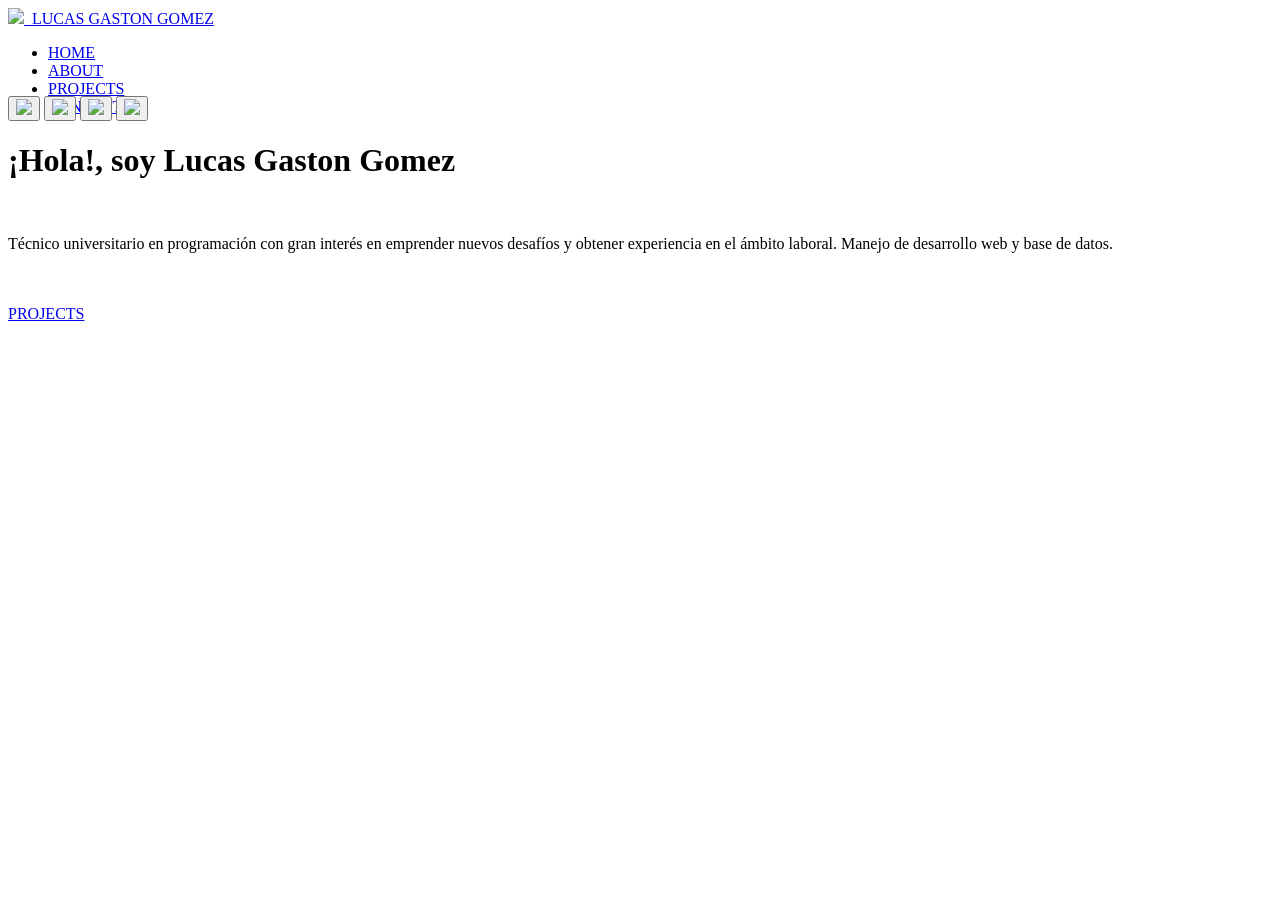
==== index.html @ 5d981d06 "Update index.html" ====
<!DOCTYPE html>
<html lang="es">
<head>
<meta charset="UTF-8">
<meta name="viewport" content="width=device-width, initial-scale=1.0">
<title>Principal</title>
<link rel="stylesheet" href="css/Principal.css">
<!-- Estilos de fuentes de Google Fonts -->
<link rel="preconnect" href="https://fonts.googleapis.com">
<link rel="preconnect" href="https://fonts.gstatic.com" crossorigin>
<!-- Estilo de fuente: 'Roboto' -->
<link href="https://fonts.googleapis.com/css2?family=Roboto:wght@400;700&family=Fira+Code:wght@400;500&display=swap" rel="stylesheet">
</head>
<body>


	<div class="divCabecera" style="height: 88px; ">
	<a class="hijo mover-izquierda2" href="Perfil.html"><img class="editImagen" src="contenido/FotoLucas.jpg">&nbsp;&nbsp;LUCAS GASTON GOMEZ</a>
	
	<ul class="mover-derecha2">
	<li><a href="index.html">HOME</a></li>
	<li><a href="About.html">ABOUT</a></li>
	<li><a href="Proyectos.html">PROJECTS</a></li>
	<li><a href="Contact.html">CONTACT</a></li>
	</ul>
	</div>
	
	<div class="divRedes">
	<button class="buttonRed designRed"><img class="editRed" src="contenido/linkedin.svg"></button>
	<button class="buttonRed2 designRed"><img class="editRed" src="contenido/instagram.svg"></button>
	<button class="buttonRed3 designRed"><img class="editRed" src="contenido/github.svg"></button>
	<button class="buttonRed4 designRed"><img class="editRed" src="contenido/youtube.svg"></button>
	</div>
	
	<div class="divCentral">
	<h1>¡Hola!, soy Lucas Gaston Gomez</h1>
	<br>
	<p>Técnico universitario en programación con gran interés en emprender nuevos desafíos y obtener experiencia
	en el ámbito laboral. Manejo de desarrollo web y base de datos.</p>
	<br>
	<br>
	<a class="buttonProjects" href="Proyectos.html">PROJECTS</a>
	</div>
</body>

</html>
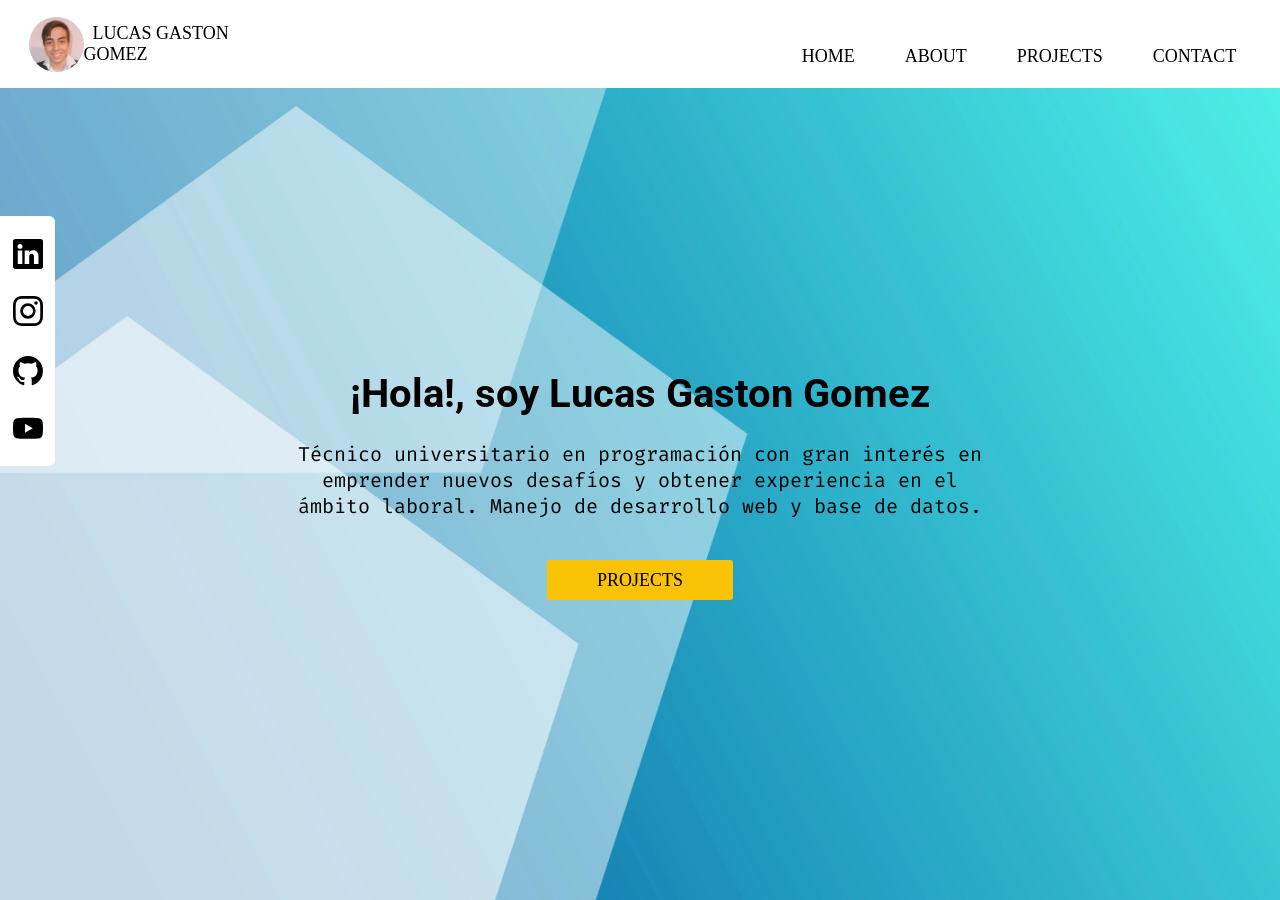
==== commit a1ddc8f4: "update index readaptacion de tamaños" ====
--- a/index.html
+++ b/index.html
@@ -42,5 +42,4 @@
 	<a class="buttonProjects" href="Proyectos.html">PROJECTS</a>
 	</div>
 </body>
-
-</html>
+</html>
--- a/css/Principal.css
+++ b/css/Principal.css
@@ -0,0 +1,271 @@
+@charset "UTF-8";
+
+*{
+	margin:0;
+}
+
+body{
+	background-image:url('Fondo.webp');
+	background-size: cover; /* Image will cover the entire element */
+  background-repeat: no-repeat; /* Image will not repeat */
+  background-attachment:fixed /*Sirve para que la imagen quede fija al momento de ir bajando */
+}
+
+.editImagen{
+	width:55px;
+	height:55px;
+	border-radius:50px;
+}
+
+
+.divCabecera{
+	background-color:#ffffff;
+	position:relative; /* necesario para posicionar al hijo */
+	
+}
+
+.hijo {
+	font-family:fantasy;
+	font-size:18px;
+ position: absolute;      /* lo sacamos del flujo normal */
+  top: 50%;                /* movemos al centro verticalmente */
+  left: 50%;               /* movemos al centro horizontalmente */
+  transform: translate(-50%, -50%); /* centramos completamente */
+  width: 250px;
+  height: 60px;
+  background: #ffffff;
+  display: flex;
+  align-items: center;
+  justify-content: center;
+  color: #000000;
+  border-style:none;
+  border-radius:6px;
+  cursor:pointer;
+  	transition: all 0.3s ease-in-out;
+  	text-decoration:none;
+}
+
+/* 📍 Modificadores reutilizables */
+.mover-izquierda {
+  left: 25%;               /* mueve hacia la izquierda */
+  transform: translate(-50%, -50%);
+}
+
+.mover-derecha {
+  left: 75%;               /* mueve hacia la derecha */
+  transform: translate(-50%, -50%);
+}
+
+.centrar {
+  left: 50%;               /* centro */
+  transform: translate(-50%, -50%);
+}
+
+/**
+position: relative en el contenedor → define el área donde se moverá el hijo.
+
+position: absolute en el hijo → permite ubicarlo exactamente donde quieras.
+
+top: 50%; left: 50%; transform: translate(-50%, -50%) → centra el elemento.
+
+Cambiando solo left, lo puedes mover a la izquierda o derecha sin perder el centrado vertical.
+**/
+
+/* CLASES ALTERNATIVAS */
+.mover-izquierda2{
+  left: 12%;               /* mueve hacia la izquierda */
+  transform: translate(-50%, -50%);	
+}
+
+.mover-derecha2{
+	left:80%;
+	transform:translate(-50%,9%);
+}
+
+.centrar2{
+	left:20%;
+	transform:translate(-50%,-50%);
+}
+
+
+.hijo:hover{
+	background-color:#00006a;
+	color:#ffffff;
+	 transform: translate(-50%,-50%) scale(1.05);
+}
+
+.hijo:active{
+	background-color:#00006a;
+	color:#ffffff;
+	 transform: translate(-50%,-50%) scale(1.0);	
+}
+
+
+
+ul{
+	display:flex;
+	list-style-type:none;
+	margin:0;
+	padding:0;
+	position:absolute;
+	top:50%;
+	left:50%;
+	 transform: translate(-50%, -50%); 
+}
+
+li{
+	border-radius:6px;
+	display:inline-block;
+	margin-right:10px;
+}
+
+
+li a{
+	text-decoration:none;
+	background-color:#ffffff;
+	color:#000000;
+	font-family:fantasy;
+	font-size:18px;
+	font-style:normal;
+	padding:20px;
+	border-top-left-radius:6px;
+	border-top-right-radius:6px;
+	transition: all 0.3s ease-in-out;
+}
+
+li a:hover{
+	background-color:#00006a;
+	color:#ffffff;
+}
+
+
+.divRedes{
+	background-color:#ffffff;
+	color:#000000;
+	width:55px;
+	height:250px;
+	position:relative;
+	margin-top:10%;
+	margin-right:auto;
+	margin-left:0%;
+	border-top-right-radius:6px;
+	border-bottom-right-radius:6px;
+}
+
+.buttonRed{
+	position:absolute;
+	top:15%;
+	left:50%;
+	 transform: translate(-50%, -50%);
+	 cursor:pointer;
+	 border-style:none;
+	 border-radius:6px;
+}
+
+
+.designRed{
+	width:35px;
+	height:35px;
+	background-color:#ffffff;
+		margin:0;
+	padding:0;
+		align-items:center;
+	justify-content:center;
+	display:flex; /* USA flex PARA CENTRAR VERTICAL Y HORIZONTALMENTE */
+	padding:20px;
+	transition: all 0.3s ease-in-out;
+
+}
+
+.designRed:hover{
+	background-color:#c9c9c9;
+	transform: translate(-50%,-50%) scale(1.1);
+}
+
+
+.editRed{
+	width:30px;
+	height:30px;
+	display:block; /* SIRVE PARA QUE margin: auto FUNCIONE */
+	margin:0 auto; /* CENTRA LA IMAGEN HORIZONTALMENTE */
+}
+
+.buttonRed2{
+	position:absolute;
+	top:38%;
+	left:50%;
+	 transform: translate(-50%, -50%);
+	 cursor:pointer;
+	 border-style:none;
+	 border-radius:6px;	
+}
+
+
+
+.buttonRed3{
+	position:absolute;
+	top:62%;
+	left:50%;
+	 transform: translate(-50%, -50%);
+	 cursor:pointer;
+	 border-style:none;
+	 border-radius:6px;	
+}
+
+.buttonRed4{
+	position:absolute;
+	top:85%;
+	left:50%;
+	 transform: translate(-50%, -50%);
+	 cursor:pointer;
+	 border-style:none;
+	 border-radius:6px;	
+}
+
+
+.divCentral{
+	font-family:'Roboto', sans-serif;
+	font-size:20px;
+	position:absolute;
+	top:55%;
+	left:50%;
+	transform:translate(-50%,-50%);
+	width:700px;
+	height:250px;
+	text-align:center;
+}
+
+p{
+	font-size:20px;
+	font-family:'Fira code', monospace;
+}
+
+.buttonProjects{
+	background-color:#fac205;
+	font-size:18px;
+	padding-top:10px;
+	padding-bottom:10px;
+	padding-left:50px;
+	padding-right:50px;
+	border-radius:3px;
+	border-style:none;
+	cursor:pointer;
+	transition: all 0.3s ease-in-out;
+	font-family:fantasy;
+	text-decoration:none;
+	color:#000000;
+}
+
+.buttonProjects:hover{
+	background-color:#000000;
+	color:#fac205;
+	transform:scale(1.05);
+}
+
+.buttonProjects:active{
+	background-color:#fac205;
+	color:#000000;
+	transform:scale(1.0);
+}
+
+
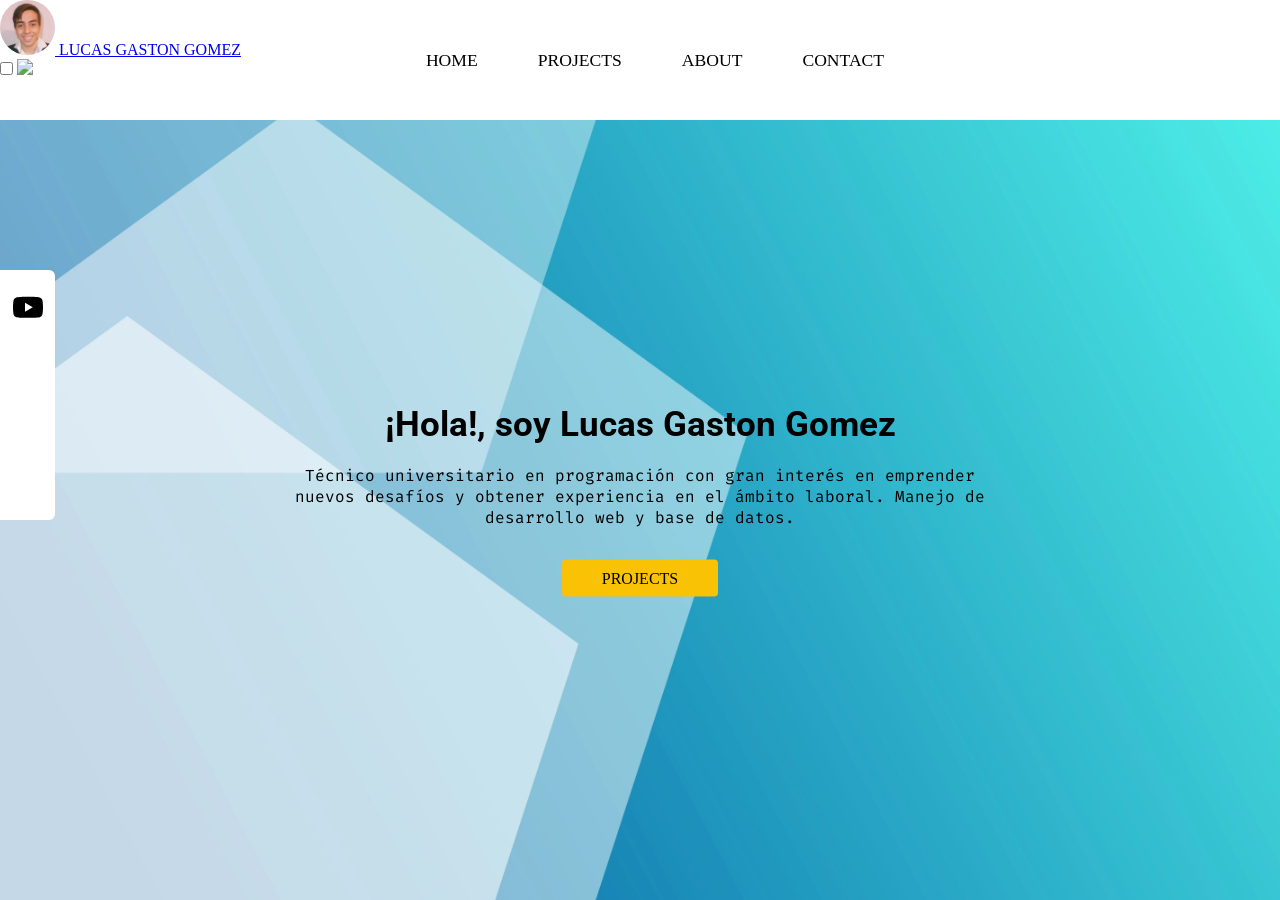
==== commit 8c749ce2: "Add files via upload" ====
--- a/index.html
+++ b/index.html
@@ -13,23 +13,42 @@
 </head>
 <body>
 
+  <header class="divCabecera">
+  <a class="logo" href="Perfil.html">
+    <img class="editImagen" src="contenido/FotoLucas.jpg" alt="Lucas">
+    <span>LUCAS GASTON GOMEZ</span>
+  </a>
 
-	<div class="divCabecera" style="height: 88px; ">
-	<a class="hijo mover-izquierda2" href="Perfil.html"><img class="editImagen" src="contenido/FotoLucas.jpg">&nbsp;&nbsp;LUCAS GASTON GOMEZ</a>
-	
-	<ul class="mover-derecha2">
-	<li><a href="index.html">HOME</a></li>
-	<li><a href="About.html">ABOUT</a></li>
-	<li><a href="Proyectos.html">PROJECTS</a></li>
-	<li><a href="Contact.html">CONTACT</a></li>
-	</ul>
-	</div>
+<!-- Botón Burger (solo móvil) -->
+
+    <!-- Menú de navegación -->
+   
+<nav>
+
+      <!-- The hamburger menu -->
+       <input type="checkbox" id="valido">
+      <label class="btnBurger" for="valido"><img src="contenido/menu-burger.svg" class="imgMenu"></label>
+      <ul>
+        <li class="liFirst"><a href="index.html">HOME</a></li>
+        <li><a href="Proyectos.html">PROJECTS</a></li>
+        <li><a href="About.html">ABOUT</a></li>
+        <li class="liLast"><a href="Contact.html">CONTACT</a></li>
+      </ul>
+
+    </nav>
+  </header>
 	
 	<div class="divRedes">
-	<button class="buttonRed designRed"><img class="editRed" src="contenido/linkedin.svg"></button>
-	<button class="buttonRed2 designRed"><img class="editRed" src="contenido/instagram.svg"></button>
-	<button class="buttonRed3 designRed"><img class="editRed" src="contenido/github.svg"></button>
-	<button class="buttonRed4 designRed"><img class="editRed" src="contenido/youtube.svg"></button>
+    <table class="tableRedes">
+      <tr class="trRedes">
+        <td class="tdRedes"><button class="buttonRed designRed"><img class="editRed" src="contenido/linkedin.svg"></button></td>
+        <td class="tdRedes"><button class="buttonRed designRed"><img class="editRed" src="contenido/instagram.svg"></button></td>
+        <td class="tdRedes"><button class="buttonRed designRed"><img class="editRed" src="contenido/github.svg"></button></td>
+        <td class="tdRedes"><button class="buttonRed designRed"><img class="editRed" src="contenido/youtube.svg"></button></td>
+      </tr>
+
+    </table>
+	
 	</div>
 	
 	<div class="divCentral">
@@ -41,5 +60,6 @@
 	<br>
 	<a class="buttonProjects" href="Proyectos.html">PROJECTS</a>
 	</div>
+
 </body>
 </html>
--- a/css/Principal.css
+++ b/css/Principal.css
@@ -2,13 +2,15 @@
 
 *{
 	margin:0;
+	box-sizing: border-box;
 }
 
 body{
 	background-image:url('Fondo.webp');
 	background-size: cover; /* Image will cover the entire element */
   background-repeat: no-repeat; /* Image will not repeat */
-  background-attachment:fixed /*Sirve para que la imagen quede fija al momento de ir bajando */
+  background-attachment:fixed; /*Sirve para que la imagen quede fija al momento de ir bajando */
+  min-height: 100vh;
 }
 
 .editImagen{
@@ -21,12 +23,12 @@
 .divCabecera{
 	background-color:#ffffff;
 	position:relative; /* necesario para posicionar al hijo */
-	
+	min-height: 120px;
 }
 
 .hijo {
 	font-family:fantasy;
-	font-size:18px;
+	font-size:1.1rem;
  position: absolute;      /* lo sacamos del flujo normal */
   top: 50%;                /* movemos al centro verticalmente */
   left: 50%;               /* movemos al centro horizontalmente */
@@ -105,8 +107,7 @@
 ul{
 	display:flex;
 	list-style-type:none;
-	margin:0;
-	padding:0;
+	gap:10px;
 	position:absolute;
 	top:50%;
 	left:50%;
@@ -125,11 +126,10 @@
 	background-color:#ffffff;
 	color:#000000;
 	font-family:fantasy;
-	font-size:18px;
+	font-size:1.1rem;
 	font-style:normal;
-	padding:20px;
-	border-top-left-radius:6px;
-	border-top-right-radius:6px;
+	padding:15px 20px;
+	border-radius:6px;
 	transition: all 0.3s ease-in-out;
 }
 
@@ -144,10 +144,9 @@
 	color:#000000;
 	width:55px;
 	height:250px;
-	position:relative;
-	margin-top:10%;
-	margin-right:auto;
-	margin-left:0%;
+	position:fixed;
+	top:30%;
+	left:0;
 	border-top-right-radius:6px;
 	border-bottom-right-radius:6px;
 }
@@ -225,30 +224,27 @@
 
 .divCentral{
 	font-family:'Roboto', sans-serif;
-	font-size:20px;
+	font-size:1.1rem;
 	position:absolute;
 	top:55%;
 	left:50%;
 	transform:translate(-50%,-50%);
-	width:700px;
-	height:250px;
+	max-width:700px;
+	width:90%;
 	text-align:center;
 }
 
 p{
-	font-size:20px;
+	font-size:1rem;
 	font-family:'Fira code', monospace;
 }
 
 .buttonProjects{
 	background-color:#fac205;
-	font-size:18px;
-	padding-top:10px;
-	padding-bottom:10px;
-	padding-left:50px;
-	padding-right:50px;
-	border-radius:3px;
-	border-style:none;
+	font-size:1rem;
+	padding:10px 40px;
+	border-radius:4px;
+	border:none;
 	cursor:pointer;
 	transition: all 0.3s ease-in-out;
 	font-family:fantasy;
@@ -269,3 +265,57 @@
 }
 
 
+/* ================================================= */
+/* 📱 MOBILE (hasta 768px) */
+/* ================================================= */
+@media (max-width: 768px) {
+
+  body {
+    background-attachment: scroll;
+  }
+
+  ul {
+    position: static;
+    transform: none;
+    flex-direction: column;
+    align-items: center;
+    padding: 10px 0;
+  }
+
+  .divCabecera {
+    padding: 10px 0;
+  }
+
+  .divCentral {
+    position: static;
+    transform: none;
+    margin: 40px auto;
+    width: 90%;
+  }
+
+  .divRedes {
+    position: fixed;
+    bottom: 0;
+    top: auto;
+    width: 100%;
+    height: 60px;
+    display: flex;
+    justify-content: center;
+    gap: 20px;
+    border-radius: 0;
+  }
+}
+
+/* ================================================= */
+/* 📲 TABLET (768px a 1024px) */
+/* ================================================= */
+@media (min-width: 769px) and (max-width: 1024px) {
+
+  .divCentral {
+    max-width: 600px;
+  }
+
+  ul {
+    gap: 15px;
+  }
+}
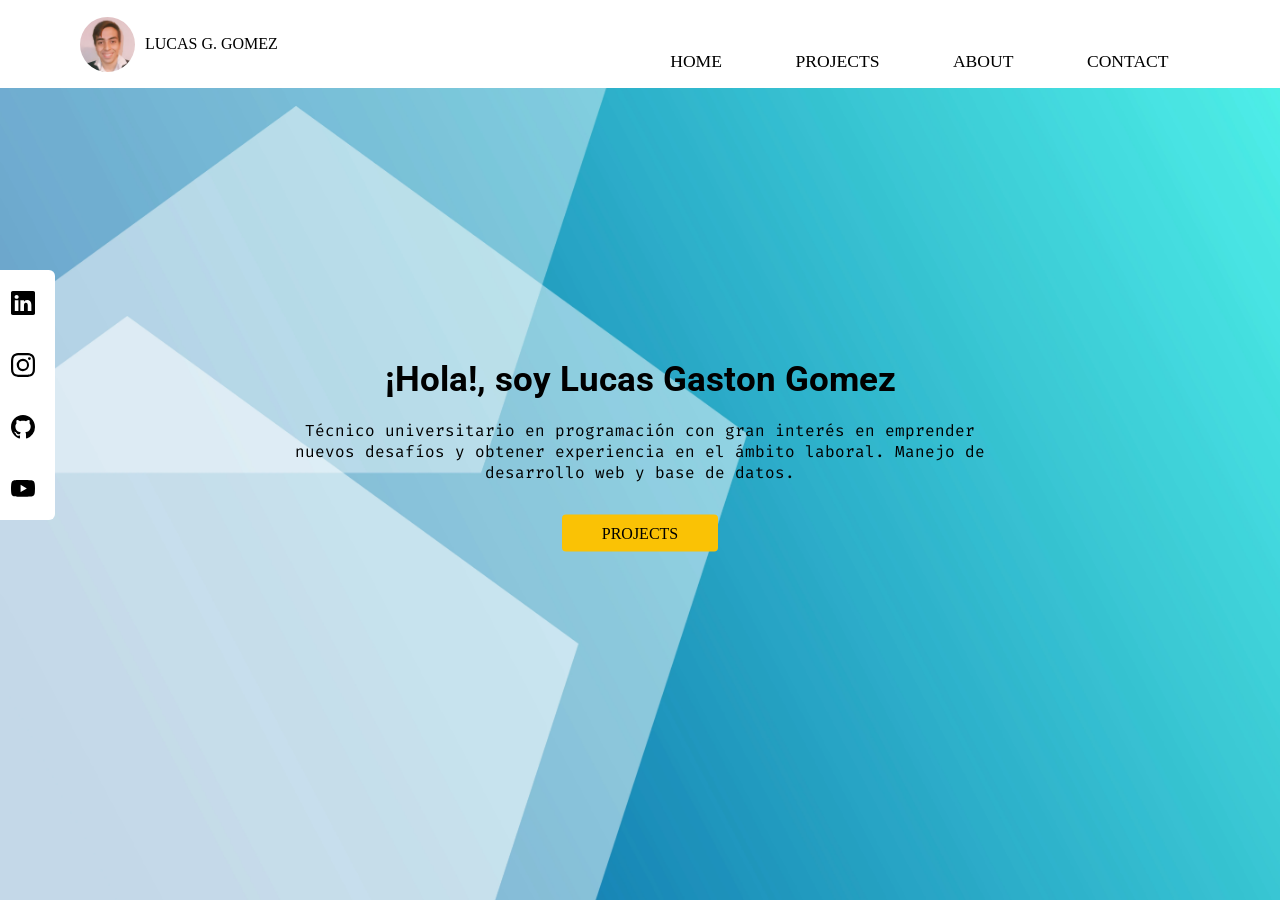
==== commit f90c5383: "Update index.html" ====
--- a/index.html
+++ b/index.html
@@ -16,7 +16,7 @@
   <header class="divCabecera">
   <a class="logo" href="Perfil.html">
     <img class="editImagen" src="contenido/FotoLucas.jpg" alt="Lucas">
-    <span>LUCAS GASTON GOMEZ</span>
+    <span>LUCAS G. GOMEZ</span>
   </a>
 
 <!-- Botón Burger (solo móvil) -->
@@ -62,4 +62,5 @@
 	</div>
 
 </body>
-</html>+
+</html>
--- a/css/Principal.css
+++ b/css/Principal.css
@@ -20,32 +20,43 @@
 }
 
 
-.divCabecera{
-	background-color:#ffffff;
-	position:relative; /* necesario para posicionar al hijo */
-	min-height: 120px;
-}
-
-.hijo {
-	font-family:fantasy;
-	font-size:1.1rem;
- position: absolute;      /* lo sacamos del flujo normal */
-  top: 50%;                /* movemos al centro verticalmente */
-  left: 50%;               /* movemos al centro horizontalmente */
-  transform: translate(-50%, -50%); /* centramos completamente */
-  width: 250px;
-  height: 60px;
-  background: #ffffff;
+
+.divCabecera {
+  background-color: #fff;
+  min-height: 88px;
   display: flex;
   align-items: center;
-  justify-content: center;
-  color: #000000;
-  border-style:none;
-  border-radius:6px;
-  cursor:pointer;
-  	transition: all 0.3s ease-in-out;
-  	text-decoration:none;
-}
+  justify-content: space-between;
+  padding: 0 5%;
+}
+
+
+/* REEMPLAZA AL .hijo */
+.logo {
+  display: flex;
+  align-items: center;
+  gap: 10px;
+  text-decoration: none;
+  font-family: fantasy;
+  color: #000;
+  transition-duration: 0.3s;
+  padding: 8px 16px;
+  border-radius: 4px;
+}
+
+.logo:hover{
+	background-color:#00006a;
+	color:#ffffff;
+	 transform: scale(1.05);
+}
+
+.logo:active{
+	background-color:#00006a;
+	color:#ffffff;
+	 transform: scale(1.0);	
+}
+
+
 
 /* 📍 Modificadores reutilizables */
 .mover-izquierda {
@@ -90,29 +101,27 @@
 }
 
 
-.hijo:hover{
+
+
+/* REEMPLAZA AL ul*/
+.menu {
+  display: flex;
+  list-style: none;
+  gap: 15px;
+}
+
+/*
+.menu a {
+  padding: 12px 18px;
+  border-radius: 6px;
+  transition-duration: 0.3s;
+}
+
+.menu a:hover{
 	background-color:#00006a;
 	color:#ffffff;
-	 transform: translate(-50%,-50%) scale(1.05);
-}
-
-.hijo:active{
-	background-color:#00006a;
-	color:#ffffff;
-	 transform: translate(-50%,-50%) scale(1.0);	
-}
-
-
-
-ul{
-	display:flex;
-	list-style-type:none;
-	gap:10px;
-	position:absolute;
-	top:50%;
-	left:50%;
-	 transform: translate(-50%, -50%); 
-}
+}
+
 
 li{
 	border-radius:6px;
@@ -129,7 +138,7 @@
 	font-size:1.1rem;
 	font-style:normal;
 	padding:15px 20px;
-	border-radius:6px;
+	border-radius:6px 6px 0px 0px;
 	transition: all 0.3s ease-in-out;
 }
 
@@ -137,96 +146,90 @@
 	background-color:#00006a;
 	color:#ffffff;
 }
-
-
-.divRedes{
-	background-color:#ffffff;
-	color:#000000;
-	width:55px;
-	height:250px;
-	position:fixed;
-	top:30%;
-	left:0;
-	border-top-right-radius:6px;
-	border-bottom-right-radius:6px;
+*/
+
+.divRedes {
+  position: fixed;
+  left: 0;
+  top: 30%;
+  width: 55px;
+  height:250px;
+  background-color: #ffffff;   /* 👈 COLOR RESTAURADO */
+  border-top-right-radius: 6px;
+  border-bottom-right-radius: 6px;
+  display: flex;
+  flex-direction: column;
+  align-items: center;
+  gap: 10px;
+  padding: 10px 0;
+  z-index: 1000;
+}
+
+
+
+.designRed {
+  width: 40px;
+  height: 40px;
+  background-color: #ffffff;
+  display: flex;
+  align-items: center;
+  justify-content: center;
+  border-radius: 6px;
+  transition: 0.3s;
+}
+
+.designRed:hover {
+  background-color: #c9c9c9;
+  transform: scale(1.1);
+}
+
+.editRed {
+  width: 24px;
+  height: 24px;
 }
 
 .buttonRed{
-	position:absolute;
-	top:15%;
-	left:50%;
-	 transform: translate(-50%, -50%);
 	 cursor:pointer;
 	 border-style:none;
 	 border-radius:6px;
-}
-
-
-.designRed{
-	width:35px;
-	height:35px;
-	background-color:#ffffff;
-		margin:0;
-	padding:0;
-		align-items:center;
-	justify-content:center;
-	display:flex; /* USA flex PARA CENTRAR VERTICAL Y HORIZONTALMENTE */
-	padding:20px;
-	transition: all 0.3s ease-in-out;
-
-}
-
-.designRed:hover{
-	background-color:#c9c9c9;
-	transform: translate(-50%,-50%) scale(1.1);
-}
-
-
-.editRed{
-	width:30px;
-	height:30px;
-	display:block; /* SIRVE PARA QUE margin: auto FUNCIONE */
-	margin:0 auto; /* CENTRA LA IMAGEN HORIZONTALMENTE */
-}
-
-.buttonRed2{
-	position:absolute;
-	top:38%;
-	left:50%;
-	 transform: translate(-50%, -50%);
-	 cursor:pointer;
-	 border-style:none;
-	 border-radius:6px;	
-}
-
-
-
-.buttonRed3{
-	position:absolute;
-	top:62%;
-	left:50%;
-	 transform: translate(-50%, -50%);
-	 cursor:pointer;
-	 border-style:none;
-	 border-radius:6px;	
-}
-
-.buttonRed4{
-	position:absolute;
-	top:85%;
-	left:50%;
-	 transform: translate(-50%, -50%);
-	 cursor:pointer;
-	 border-style:none;
-	 border-radius:6px;	
-}
+	 transition-duration: 0.3s;
+}
+
+.buttonRed:hover{
+transform:  scale(1.1);
+background-color: #c9c9c9;
+}
+
+
+ .tdRedes{
+    position: relative;
+    justify-items: center;
+
+  }
+
+  .trRedes{
+      display:flex;
+  flex-direction: column;
+  flex-wrap: wrap;
+  gap:20px;
+  }
+
+.tableRedes{
+  position: relative;
+  margin:0;
+  padding:0;
+  width: 100%;
+}
+
+
+
 
 
 .divCentral{
 	font-family:'Roboto', sans-serif;
 	font-size:1.1rem;
 	position:absolute;
-	top:55%;
+	top:50%;
 	left:50%;
 	transform:translate(-50%,-50%);
 	max-width:700px;
@@ -246,7 +249,7 @@
 	border-radius:4px;
 	border:none;
 	cursor:pointer;
-	transition: all 0.3s ease-in-out;
+	transition: 0.3s;
 	font-family:fantasy;
 	text-decoration:none;
 	color:#000000;
@@ -255,7 +258,7 @@
 .buttonProjects:hover{
 	background-color:#000000;
 	color:#fac205;
-	transform:scale(1.05);
+	transform:scale(1.1);
 }
 
 .buttonProjects:active{
@@ -265,45 +268,252 @@
 }
 
 
+.btnBurger{
+  display: none;
+  background-color:#fac205;
+}
+
+.imgMenu{
+	width:26px;
+	height:26px;
+}
+
+ul{
+    display: flex;
+  list-style: none;
+  gap: 10px;
+  justify-content: center;
+  position: relative;
+  transform: translate(-10%,80%);
+}
+
+li{
+  display: inline-block;
+  margin-right: 5%;
+}
+
+li a{
+	text-decoration:none;
+	background-color:#ffffff;
+	color:#000000;
+	font-family:fantasy;
+	font-size:1.1rem;
+	font-style:normal;
+	padding:15px 20px;
+	border-radius:6px 6px 0px 0px;
+	transition: all 0.3s ease-in-out;
+}
+
+li a:hover{
+	background-color:#00006a;
+	color:#ffffff;
+}
+
+
+
+nav input[type="checkbox"],
+    nav button {
+      display: none;
+    }
+
+
 /* ================================================= */
 /* 📱 MOBILE (hasta 768px) */
 /* ================================================= */
 @media (max-width: 768px) {
 
-  body {
-    background-attachment: scroll;
-  }
-
-  ul {
-    position: static;
-    transform: none;
+  .divRedes {
+    top: auto;
+    bottom: 0;
+    left:50%;
+    transform: translateX(-50%);
+    width: 80%;
+    height: 60px;
+    justify-content: center;
+    border-top-right-radius: 6px;
+  border-top-left-radius: 6px;
+  border-bottom-right-radius: 0px;
+  }
+
+  .tdRedes{
+    position: relative;
+    justify-items: center;
+
+  }
+
+  .trRedes{
+  flex-direction: row;
+  flex-wrap: wrap;
+  gap:25px;
+  justify-content: center;
+  }
+
+
+.tableRedes{
+  position: relative;
+  margin:0;
+  padding:0;
+  width: 100%;
+}
+
+
+
+  
+ .divCabecera {
+    padding: 15px 0;
+	 flex-direction: row;
+   gap:5px;
+  }
+
+ 
+
+  .divCentral {
+    position: absolute;
+    top:50%;
+    left:50%;
+    transform: translate(-50%,-50%);
+    width: 90%;
+  }
+
+  .buttonProjects:hover{
+    background-color: #000000;
+    color:#fac205;
+  }
+
+
+	.logo {
+    padding: 3px 8px 3px 8px;
+	position: relative;
+  transform: translateX(7%);
+  font-family: fantasy;
+  font-size:1em;
+  }  
+
+  .logo:hover{
+    transform: translateX(7%) scale(1.1);
+  }
+
+
+/* MENÚ HAMBURGUESA */
+
+.btnBurger{
+          text-align: right;
+        display: block;
+        padding: 0.5em;
+        line-height: 1.6em;
+          position: relative;
+  transform: translateX(-50%);
+  z-index: 9999;
+  transition: 0.3s;
+  border-radius: 3px;
+  border-style: solid;
+  border-color: #000000;
+  border-width: 1px;
+  background-color: #ada4a4;
+}
+
+
+
+nav input[type="checkbox"]:not(:checked) ~ ul {
+        transform: translateX(200%);
+      }
+
+nav input[type="checkbox"]:checked ~ ul {
+        transform: translateX(0%);
+      }
+ 
+nav input[type="checkbox"]:checked ~ .btnBurger {
+        transform: translateX(0%);
+        transform:rotate(90deg);
+        background-color: #ffffff;
+      }
+
+nav input[type="checkbox"]:not(:checked) ~ .btnBurger {
+        transform: translate(-50%);
+      }
+
+ul{
+  display: block;
+  position: fixed;
+  right: 0;
+  top:3%;
+  left:50%;
+  background-color: #fff;
+  border-top-left-radius: 6px;
+  border-bottom-left-radius: 6px;
+  z-index: 9998;
+  text-align: left;
     flex-direction: column;
-    align-items: center;
-    padding: 10px 0;
-  }
-
-  .divCabecera {
-    padding: 10px 0;
-  }
-
-  .divCentral {
-    position: static;
-    transform: none;
-    margin: 40px auto;
-    width: 90%;
-  }
-
-  .divRedes {
-    position: fixed;
-    bottom: 0;
-    top: auto;
-    width: 100%;
-    height: 60px;
-    display: flex;
-    justify-content: center;
-    gap: 20px;
-    border-radius: 0;
-  }
+    margin:0;
+    padding:0;
+    transition:0.3s;
+}
+
+
+
+ul li{
+  width:100%;
+  list-style-type: none;
+    margin:0;
+    padding: 0;
+    text-align: center;
+
+}
+
+.liFirst{
+  margin-top:40%;
+}
+
+.liLast{
+  margin-bottom: 40%;
+
+}
+
+
+li a{
+  display: block;
+	text-decoration:none;
+	background-color:#fff;
+  border-radius: 0%;
+	color:#000000;
+	font-family:fantasy;
+	font-size:1.1rem;
+	font-style:normal;
+	padding:16px 20px;
+  box-sizing: border-box; /* SIRVE PARA EVITAR DESBORDE */
+	transition: 0.3s;
+}
+
+li a:hover{
+	background-color:#00006a;
+	color:#ffffff;
+}
+
+
+
+      /*
+      nav {
+        flex-direction: row;
+        flex-wrap: wrap;
+        margin-left: 0;
+        margin-right: 0;
+        left: 45%;
+        transform: translate(-50%,-150%);
+      }
+      */
+
+
+
+
+.imgMenu{
+	width:26px;
+	height:26px;
+  display: flex;
+  align-self: center;
+}
+
+
+
 }
 
 /* ================================================= */
@@ -311,11 +521,7 @@
 /* ================================================= */
 @media (min-width: 769px) and (max-width: 1024px) {
 
-  .divCentral {
-    max-width: 600px;
-  }
-
-  ul {
-    gap: 15px;
+  .divRedes {
+    flex-direction: row;
   }
 }
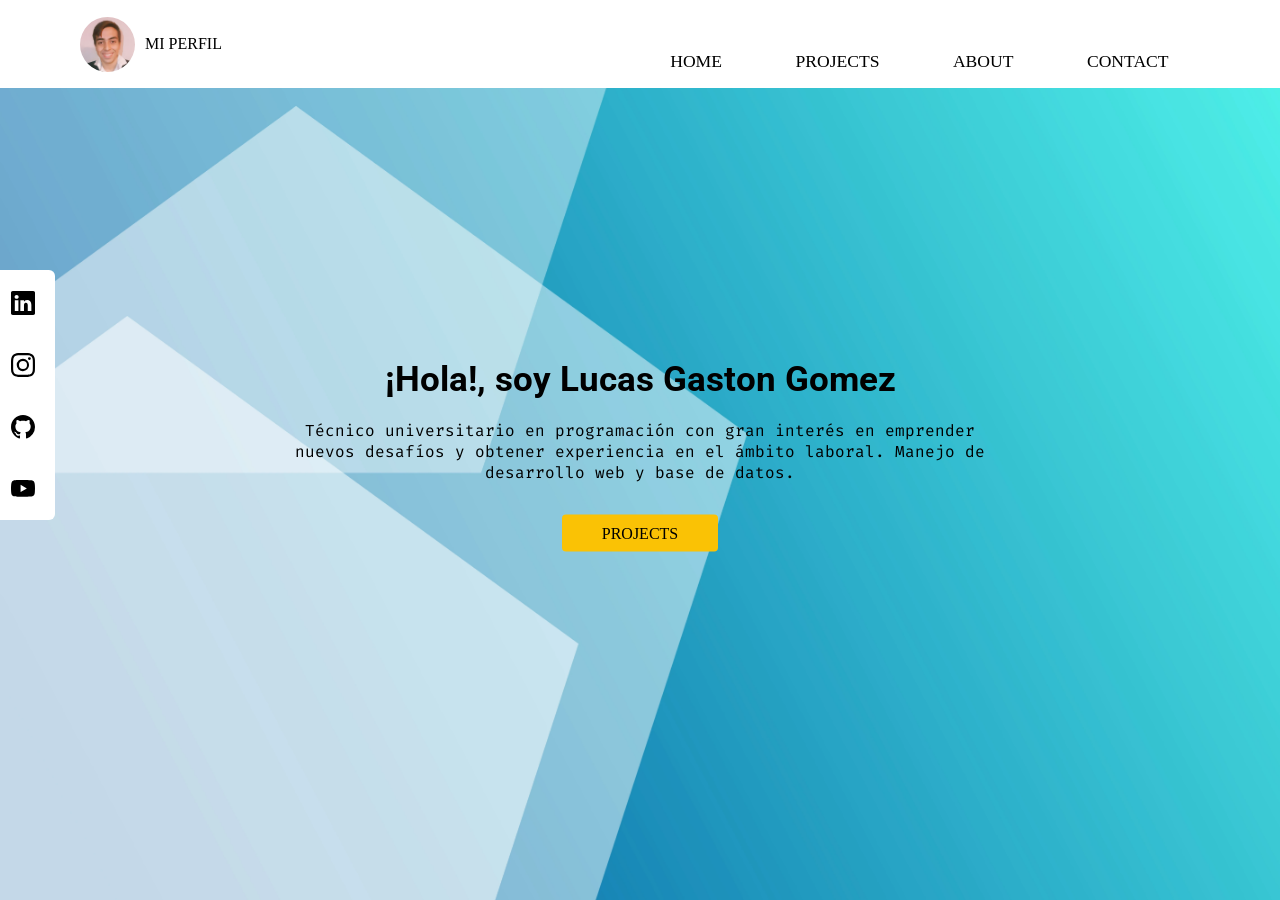
==== commit f862b41b: "Update index.html" ====
--- a/index.html
+++ b/index.html
@@ -16,7 +16,7 @@
   <header class="divCabecera">
   <a class="logo" href="Perfil.html">
     <img class="editImagen" src="contenido/FotoLucas.jpg" alt="Lucas">
-    <span>LUCAS G. GOMEZ</span>
+    <span>MI PERFIL</span>
   </a>
 
 <!-- Botón Burger (solo móvil) -->
@@ -64,3 +64,4 @@
 </body>
 
 </html>
+
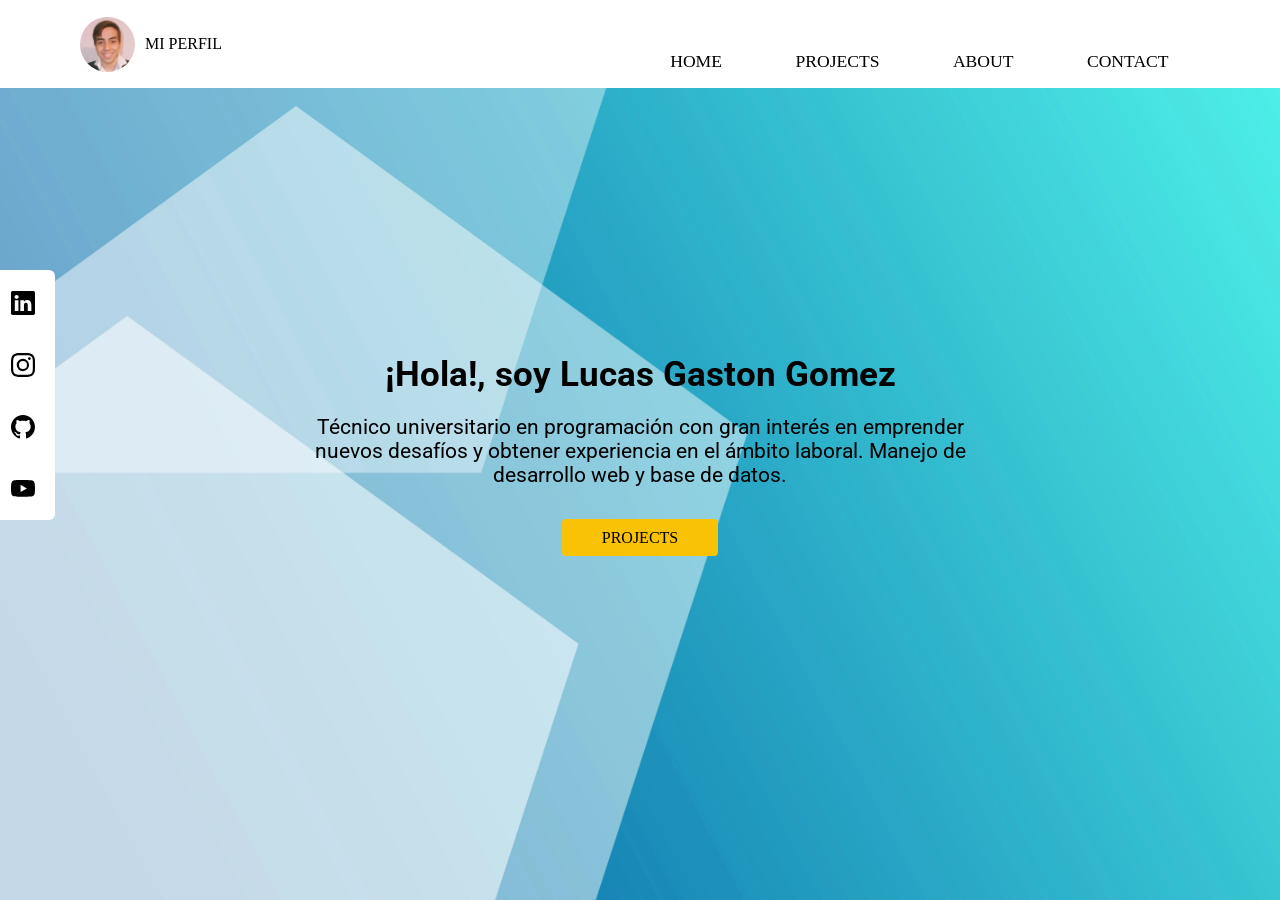
==== commit 7e771f6c: "Se quitaron los divs que contenían los h1" ====
--- a/index.html
+++ b/index.html
@@ -9,7 +9,8 @@
 <link rel="preconnect" href="https://fonts.googleapis.com">
 <link rel="preconnect" href="https://fonts.gstatic.com" crossorigin>
 <!-- Estilo de fuente: 'Roboto' -->
-<link href="https://fonts.googleapis.com/css2?family=Roboto:wght@400;700&family=Fira+Code:wght@400;500&display=swap" rel="stylesheet">
+<link href="https://fonts.googleapis.com/css2?family=Poppins:wght@600&family=Roboto:wght@400&display=swap" rel="stylesheet">
+<link href="https://fonts.googleapis.com/css2?family=Audiowide&display=swap" rel="stylesheet">
 </head>
 <body>
 
@@ -62,6 +63,4 @@
 	</div>
 
 </body>
-
-</html>
-
+</html>
--- a/css/Principal.css
+++ b/css/Principal.css
@@ -37,7 +37,8 @@
   align-items: center;
   gap: 10px;
   text-decoration: none;
-  font-family: fantasy;
+  font-family:'Audiowide', cursive;
+  text-transform: uppercase;
   color: #000;
   transition-duration: 0.3s;
   padding: 8px 16px;
@@ -238,8 +239,8 @@
 }
 
 p{
-	font-size:1rem;
-	font-family:'Fira code', monospace;
+	font-size: 1.3rem;
+	font-family:'Roboto', Arial, sans-serif;
 }
 
 .buttonProjects{
@@ -250,7 +251,8 @@
 	border:none;
 	cursor:pointer;
 	transition: 0.3s;
-	font-family:fantasy;
+	font-family:'Audiowide', cursive;
+  text-transform: uppercase;
 	text-decoration:none;
 	color:#000000;
 }
@@ -296,7 +298,8 @@
 	text-decoration:none;
 	background-color:#ffffff;
 	color:#000000;
-	font-family:fantasy;
+	font-family:'Audiowide', cursive;
+  text-transform: uppercase;
 	font-size:1.1rem;
 	font-style:normal;
 	padding:15px 20px;
@@ -384,13 +387,14 @@
 	.logo {
     padding: 3px 8px 3px 8px;
 	position: relative;
-  transform: translateX(7%);
-  font-family: fantasy;
-  font-size:1em;
+  transform: translateX(15%);
+  font-family:'Audiowide', cursive;
+  text-transform: uppercase;
+  font-size:1rem;
   }  
 
   .logo:hover{
-    transform: translateX(7%) scale(1.1);
+    transform: translateX(15%) scale(1.1);
   }
 
 
@@ -476,8 +480,9 @@
 	background-color:#fff;
   border-radius: 0%;
 	color:#000000;
-	font-family:fantasy;
-	font-size:1.1rem;
+	font-family:'Audiowide', cursive;
+  text-transform: uppercase;
+	font-size:1rem;
 	font-style:normal;
 	padding:16px 20px;
   box-sizing: border-box; /* SIRVE PARA EVITAR DESBORDE */
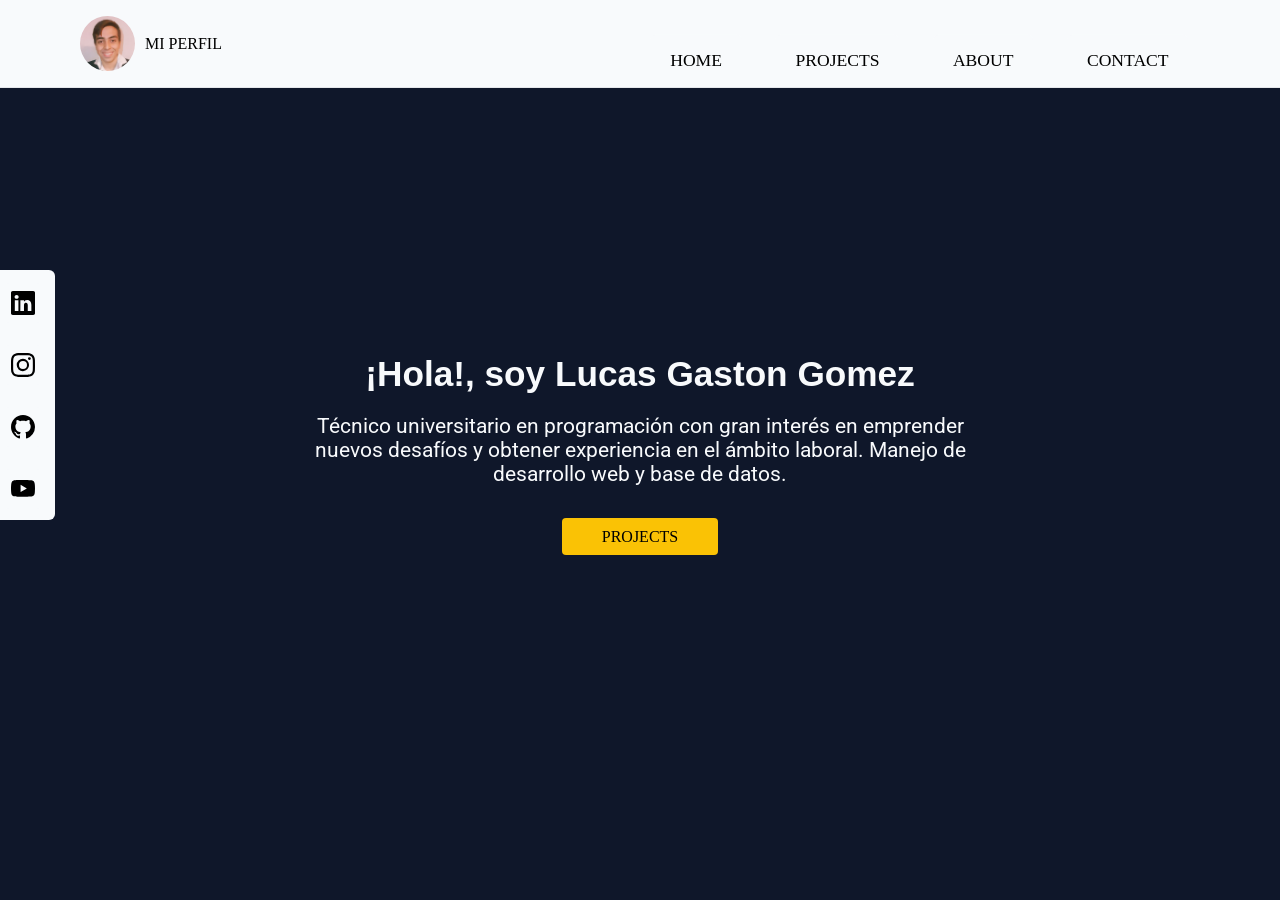
==== commit b46c6afe: "Se agregaron los enlaces en los íconos" ====
--- a/index.html
+++ b/index.html
@@ -42,10 +42,29 @@
 	<div class="divRedes">
     <table class="tableRedes">
       <tr class="trRedes">
-        <td class="tdRedes"><button class="buttonRed designRed"><img class="editRed" src="contenido/linkedin.svg"></button></td>
-        <td class="tdRedes"><button class="buttonRed designRed"><img class="editRed" src="contenido/instagram.svg"></button></td>
-        <td class="tdRedes"><button class="buttonRed designRed"><img class="editRed" src="contenido/github.svg"></button></td>
-        <td class="tdRedes"><button class="buttonRed designRed"><img class="editRed" src="contenido/youtube.svg"></button></td>
+        
+        <td class="tdRedes">
+          <a class="buttonRed designRed" href="https://www.linkedin.com/in/lucas-gaston-gomez-195768277/" target="_blank" rel="noopener noreferrer">
+            <img class="editRed" src="contenido/linkedin.svg">
+          </a>
+        </td>
+        
+        <td class="tdRedes">
+          <a class="buttonRed designRed" href="https://www.instagram.com/lucas_gomez255/" target="_blank" rel="noopener noreferrer">
+            <img class="editRed" src="contenido/instagram.svg">
+          </a>
+        </td>
+        
+        <td class="tdRedes">
+          <a class="buttonRed designRed" href="https://github.com/Lucas4d4/" target="_blank" rel="noopener noreferrer">
+            <img class="editRed" src="contenido/github.svg">
+          </a>
+        </td>
+        
+        <td class="tdRedes">
+          <a class="buttonRed designRed" href="https://www.youtube.com/@lucas2d449/" target="_blank" rel="noopener noreferrer">
+            <img class="editRed" src="contenido/youtube.svg"></a>
+        </td>
       </tr>
 
     </table>
--- a/css/Principal.css
+++ b/css/Principal.css
@@ -6,10 +6,10 @@
 }
 
 body{
-	background-image:url('Fondo.webp');
+	background-color: #0f172a;
 	background-size: cover; /* Image will cover the entire element */
   background-repeat: no-repeat; /* Image will not repeat */
-  background-attachment:fixed; /*Sirve para que la imagen quede fija al momento de ir bajando */
+  background-attachment: fixed; /* This makes the background image static  */
   min-height: 100vh;
 }
 
@@ -22,12 +22,17 @@
 
 
 .divCabecera {
-  background-color: #fff;
+  background-color: #f8fafc;
   min-height: 88px;
   display: flex;
   align-items: center;
   justify-content: space-between;
   padding: 0 5%;
+  border-bottom:1px solid #e5e7eb;
+  position: sticky;
+  top:0;
+  z-index: 9999;
+  /* PONER z-index EN TODOS LOS DIVS CON position: absolute */
 }
 
 
@@ -46,14 +51,14 @@
 }
 
 .logo:hover{
-	background-color:#00006a;
-	color:#ffffff;
+	background-color:#0f172a;
+	color:#f8fafc;
 	 transform: scale(1.05);
 }
 
 .logo:active{
-	background-color:#00006a;
-	color:#ffffff;
+	background-color:#0f172a;
+	color:#f8fafc;
 	 transform: scale(1.0);	
 }
 
@@ -155,7 +160,7 @@
   top: 30%;
   width: 55px;
   height:250px;
-  background-color: #ffffff;   /* 👈 COLOR RESTAURADO */
+  background-color: #f8fafc;   /* 👈 COLOR RESTAURADO */
   border-top-right-radius: 6px;
   border-bottom-right-radius: 6px;
   display: flex;
@@ -171,7 +176,7 @@
 .designRed {
   width: 40px;
   height: 40px;
-  background-color: #ffffff;
+  background-color: #f8fafc;
   display: flex;
   align-items: center;
   justify-content: center;
@@ -225,7 +230,7 @@
 
 
 
-
+  
 .divCentral{
 	font-family:'Roboto', sans-serif;
 	font-size:1.1rem;
@@ -236,6 +241,11 @@
 	max-width:700px;
 	width:90%;
 	text-align:center;
+  color:#f8fafc;
+}
+
+.divCentral h1{
+  font-family:'Poppins', sans-serif;
 }
 
 p{
@@ -296,7 +306,7 @@
 
 li a{
 	text-decoration:none;
-	background-color:#ffffff;
+	background-color:#f8fafc;
 	color:#000000;
 	font-family:'Audiowide', cursive;
   text-transform: uppercase;
@@ -308,8 +318,8 @@
 }
 
 li a:hover{
-	background-color:#00006a;
-	color:#ffffff;
+	background-color:#0f172a;
+	color:#f8fafc;
 }
 
 
@@ -337,7 +347,7 @@
   border-top-left-radius: 6px;
   border-bottom-right-radius: 0px;
   }
-
+ 
   .tdRedes{
     position: relative;
     justify-items: center;
@@ -359,7 +369,7 @@
   width: 100%;
 }
 
-
+ 
 
   
  .divCabecera {
@@ -429,7 +439,7 @@
 nav input[type="checkbox"]:checked ~ .btnBurger {
         transform: translateX(0%);
         transform:rotate(90deg);
-        background-color: #ffffff;
+        background-color: #f8fafc;
       }
 
 nav input[type="checkbox"]:not(:checked) ~ .btnBurger {
@@ -442,7 +452,7 @@
   right: 0;
   top:3%;
   left:50%;
-  background-color: #fff;
+  background-color: #f8fafc;
   border-top-left-radius: 6px;
   border-bottom-left-radius: 6px;
   z-index: 9998;
@@ -477,7 +487,7 @@
 li a{
   display: block;
 	text-decoration:none;
-	background-color:#fff;
+	background-color:#f8fafc;
   border-radius: 0%;
 	color:#000000;
 	font-family:'Audiowide', cursive;
@@ -490,8 +500,8 @@
 }
 
 li a:hover{
-	background-color:#00006a;
-	color:#ffffff;
+	background-color:#0f172a;
+	color:#f8fafc;
 }
 
 
